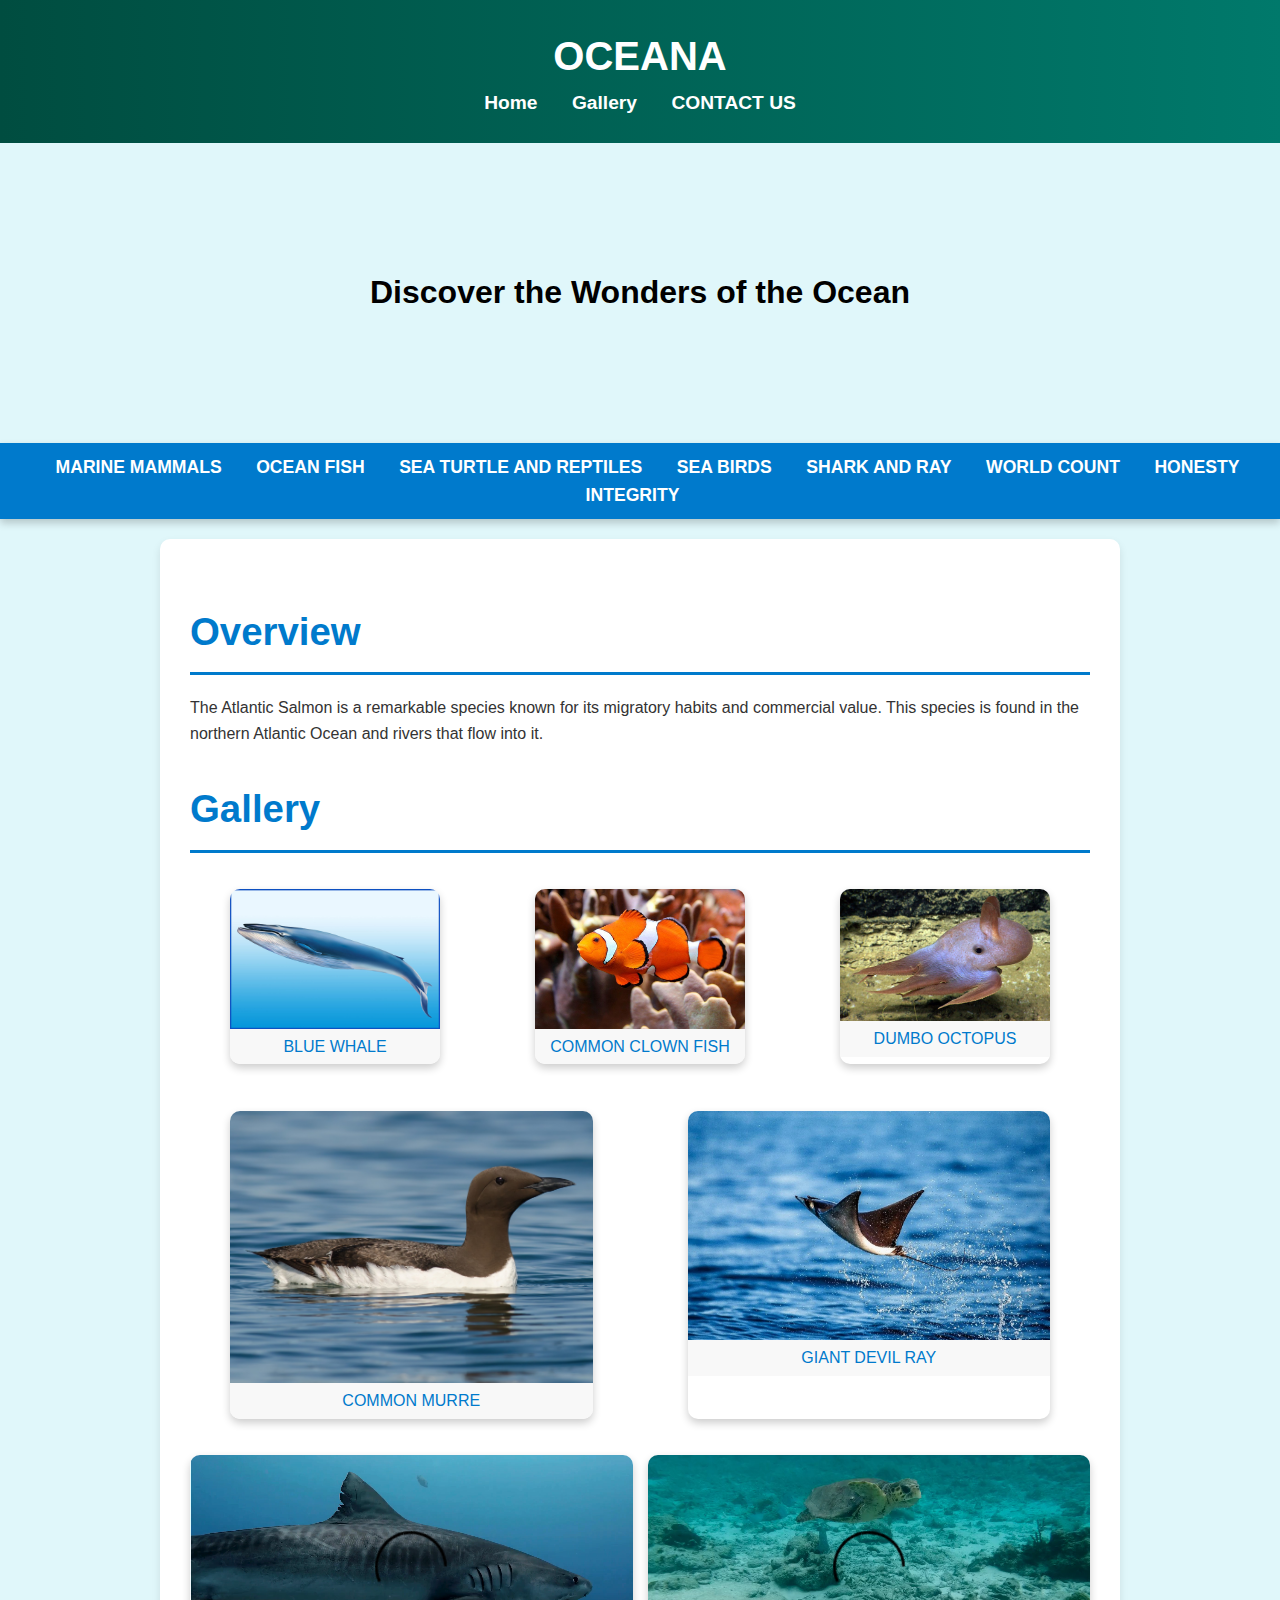
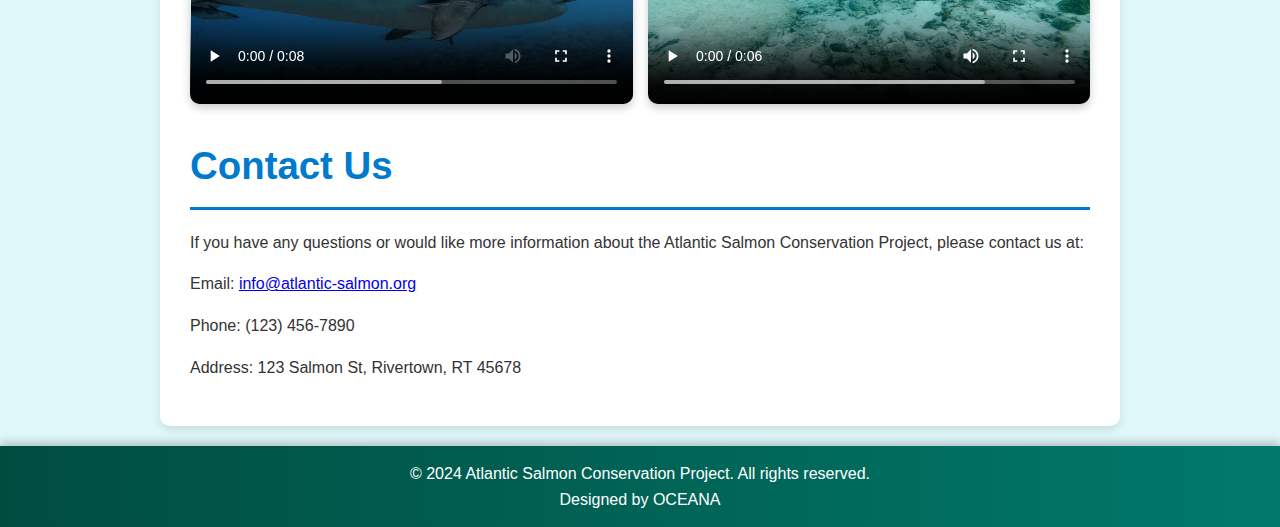
==== src/index.html @ 89fc928e "updatehtml" ====
<!DOCTYPE html>
<html lang="en">
<head>
    <meta charset="UTF-8">
    <meta name="viewport" content="width=device-width, initial-scale=1.0">
    <title>OCEANA</title>
    <style>
        body {
            font-family: 'Segoe UI', Tahoma, Geneva, Verdana, sans-serif;
            line-height: 1.6;
            margin: 0;
            padding: 0;
            color: #333;
            background-color: #e0f7fa; 
        }

        /* Header and Navigation */
        header {
            background: linear-gradient(to right, #004d40, #00796b); 
            color: white;
            padding: 1.5rem 0;
            text-align: center;
            position: relative;
            overflow: hidden;
            animation: slideInFromTop 1s ease-in-out;
        }

        @keyframes slideInFromTop {
            0% {
                transform: translateY(-100%);
            }
            100% {
                transform: translateY(0);
            }
        }

        header h1 {
            margin: 0;
            font-size: 2.5rem;
            font-weight: 700;
        }

        header nav ul {
            list-style: none;
            padding: 0;
            margin: 0;
        }

        header nav ul li {
            display: inline;
            margin: 0 15px;
        }

        header nav ul li a {
            color: white;
            text-decoration: none;
            font-weight: bold;
            font-size: 1.2rem;
            transition: color 0.3s ease;
        }

        header nav ul li a:hover {
            color: #ffeb3b; 
        }

        /* Hero Image */
        .hero {
            background-image: url('hero-image.jpg'); 
            background-size: cover;
            background-position: center;
            height: 300px;
            color: black;
            display: flex;
            justify-content: center;
            align-items: center;
            text-align: center;
            font-size: 2rem;
            font-weight: bold;
            padding: 0 20px;
        }

        /* Mammals Navigation Bar */
        .mammals-nav {
            background-color: #007acc;
            color: white;
            padding: 10px 0;
            text-align: center;
            box-shadow: 0 4px 8px rgba(0, 0, 0, 0.2);
        }

        .mammals-nav ul {
            list-style: none;
            padding: 0;
            margin: 0;
        }

        .mammals-nav ul li {
            display: inline;
            margin: 0 15px;
        }

        .mammals-nav ul li a {
            color: white;
            text-decoration: none;
            font-weight: bold;
            font-size: 1.1rem;
            transition: color 0.3s ease;
        }

        .mammals-nav ul li a:hover {
            color: #ffeb3b; 
        }

        /* Main Content */
        main {
            padding: 30px;
            max-width: 900px;
            margin: 20px auto;
            background-color: #ffffff; 
            border-radius: 10px;
            box-shadow: 0 4px 8px rgba(0, 0, 0, 0.1);
            animation: fadeIn 1s ease-in-out;
        }

        @keyframes fadeIn {
            from {
                opacity: 0;
            }
            to {
                opacity: 1;
            }
        }

        main h2 {
            color: #007acc;
            font-size: 2.4rem;
            margin-bottom: 20px;
            border-bottom: 3px solid #007acc;
            padding-bottom: 10px;
        }

        main h3 {
            color: #004d40;
            font-size: 1.8rem;
            margin-top: 20px;
            border-bottom: 1px solid #ddd;
            padding-bottom: 5px;
        }

        /* Gallery Styles */
        .image-gallery, .video-gallery {
            display: flex;
            flex-wrap: wrap;
            gap: 15px;
            margin-top: 20px;
        }

        .image-gallery figure, .video-gallery video {
            flex: 1;
            min-width: 200px;
            border-radius: 10px;
            overflow: hidden;
            box-shadow: 0 4px 8px rgba(0, 0, 0, 0.2);
            transition: transform 0.3s ease;
        }

        .image-gallery figure:hover, .video-gallery video:hover {
            transform: scale(1.05);
        }

        .image-gallery img, .video-gallery video {
            width: 100%;
            height: auto;
            display: block;
        }

        .image-gallery figcaption {
            text-align: center;
            padding: 5px;
            background-color: #f8f8f8;
            font-size: 1rem;
            color: #007acc;
        }

        /* Footer */
        footer {
            background: linear-gradient(to right, #004d40, #00796b); 
            color: white;
            text-align: center;
            padding: 15px 0;
            margin-top: 20px;
            box-shadow: 0 -4px 8px rgba(0, 0, 0, 0.2);
        }

        footer p {
            margin: 0;
            font-size: 1rem;
        }

        footer a {
            color: #ffeb3b;
            text-decoration: none;
        }

        footer a:hover {
            text-decoration: underline;
        }
    </style>
</head>
<body>
    <header>
        <h1>OCEANA</h1>
        <nav>
            <ul>
                <li><a href="#overview">Home</a></li>
                <li><a href="#gallery">Gallery</a></li>
                <li><a href="contact.html">CONTACT US</a></li>
            </ul>
        </nav>
    </header>

    <div class="hero">
        Discover the Wonders of the Ocean
    </div>

    <div class="mammals-nav">
        <ul>
            <li><a href="BLUEWHALE.html">MARINE MAMMALS</a></li>
            <li><a href="OCEANFISH.html">OCEAN FISH</a></li>
            <li><a href="SEATURTLE.html">SEA TURTLE AND REPTILES</a></li>
            <li><a href="SEABIRD.html">SEA BIRDS</a></li>
            <li><a href="SHARK.html">SHARK AND RAY</a></li>
            <li><a href="worldcount.html">WORLD COUNT</a></li>
            <li><a href="honesty.html">HONESTY INTEGRITY</a></li>
        </ul>
    </div>

    <main>
        <section id="overview">
            <h2>Overview</h2>
            <p>The Atlantic Salmon is a remarkable species known for its migratory habits and commercial value. This species is found in the northern Atlantic Ocean and rivers that flow into it.</p>
        </section>

        <section id="gallery">
            <h2>Gallery</h2>
            <div class="image-gallery">
                <figure>
                    <img src="BLUEWHALE.jpg" alt="Blue Whale">
                    <figcaption>BLUE WHALE</figcaption>
                </figure>
                <figure>
                    <img src="OCEANFISH.jpg" alt="Common Clownfish">
                    <figcaption>COMMON CLOWN FISH</figcaption>
                </figure>
                <figure>
                    <img src="SEATURTLE.jpg" alt="Sea Turtle">
                    <figcaption>DUMBO OCTOPUS</figcaption>
                </figure>
                <figure>
                    <img src="SEABIRD.jpg" alt="Sea Bird">
                    <figcaption>COMMON MURRE</figcaption>
                </figure>
                <figure>
                    <img src="SHARK.jpg" alt="Shark">
                    <figcaption>GIANT DEVIL RAY</figcaption>
                </figure>
            </div>

            <div class="video-gallery">
                <video controls>
                    <source src="v1.mp4" type="video/mp4">
                    Your browser does not support the video tag.
                </video>
                <video controls>
                    <source src="v2.mp4" type="video/mp4">
                    Your browser does not support the video tag.
                </video>
            </div>
        </section>

        <section id="contact">
            <h2>Contact Us</h2>
            <p>If you have any questions or would like more information about the Atlantic Salmon Conservation Project, please contact us at:</p>
            <p>Email: <a href="mailto:info@atlantic-salmon.org">info@atlantic-salmon.org</a></p>
            <p>Phone: (123) 456-7890</p>
            <p>Address: 123 Salmon St, Rivertown, RT 45678</p>
        </section>
    </main>

    <footer>
        <p>&copy; 2024 Atlantic Salmon Conservation Project. All rights reserved.</p>
        <p>Designed by OCEANA</p>
    </footer>
</body>
</html>
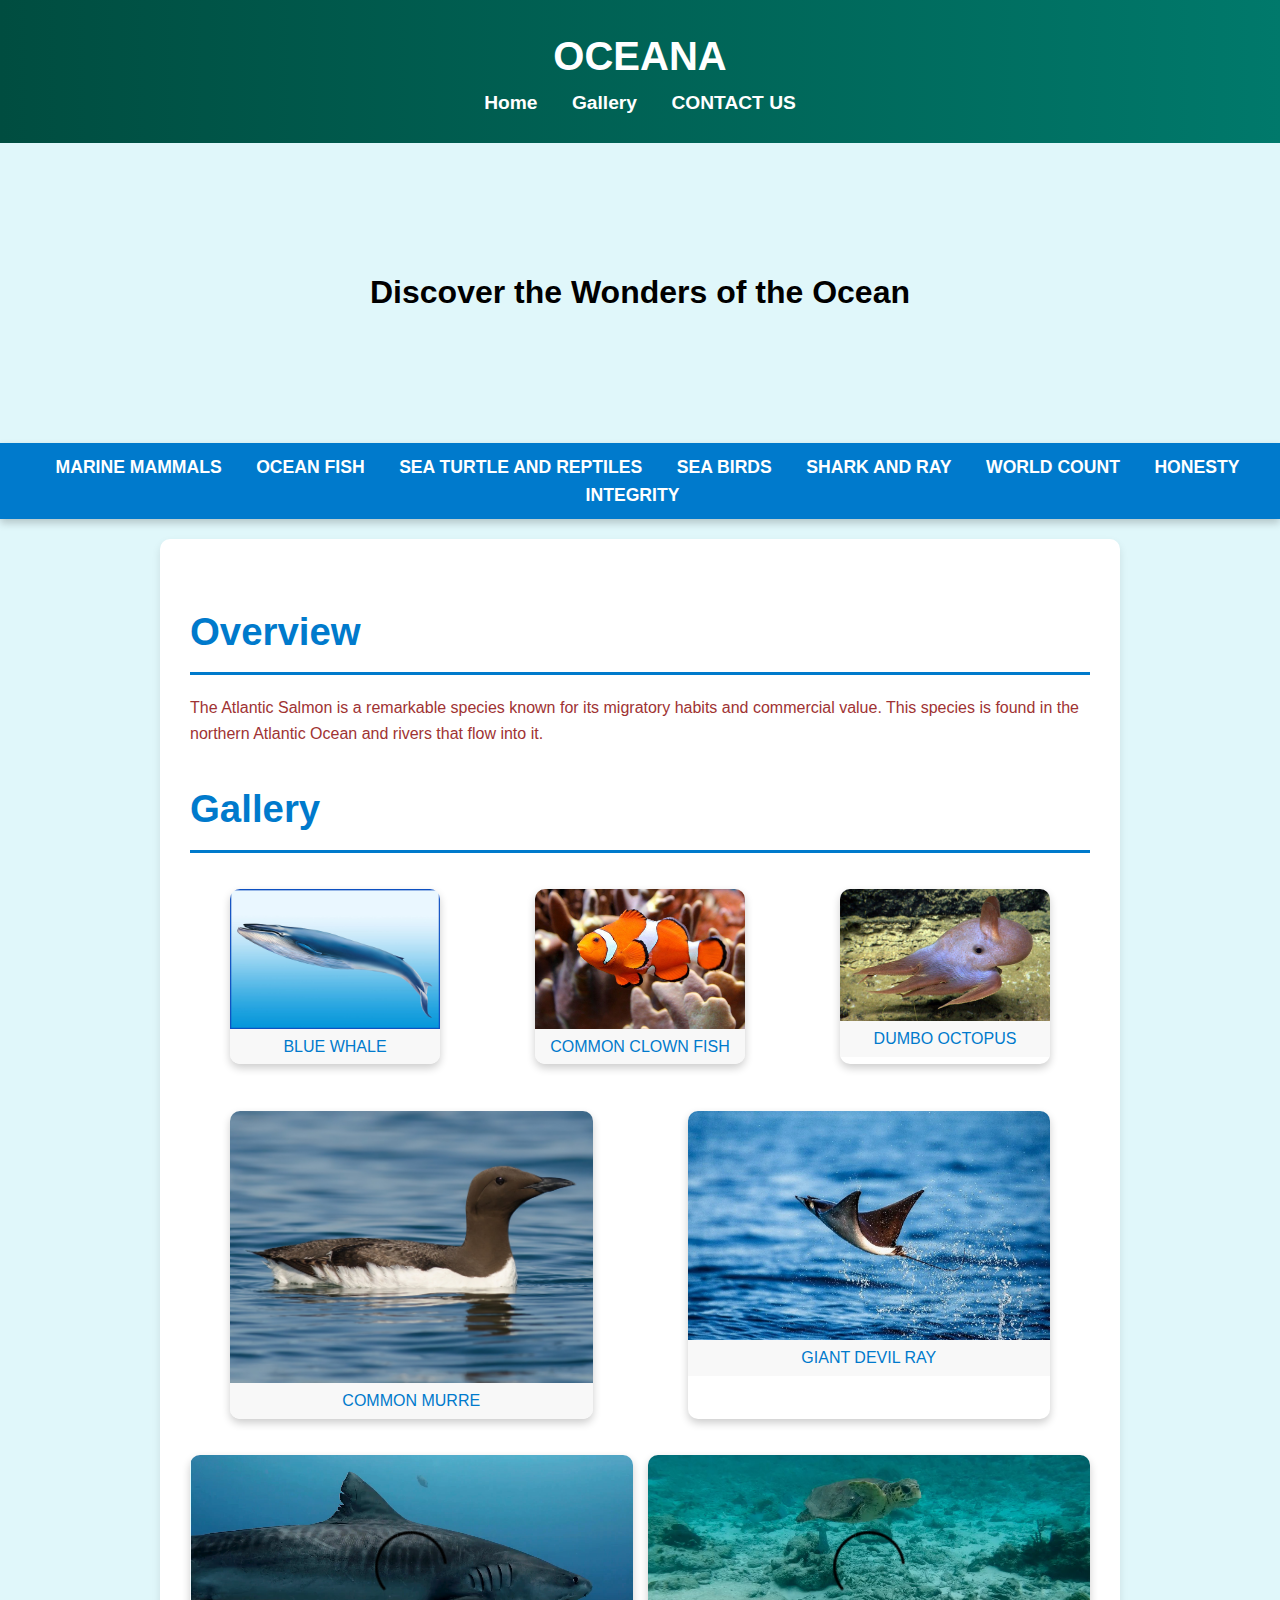
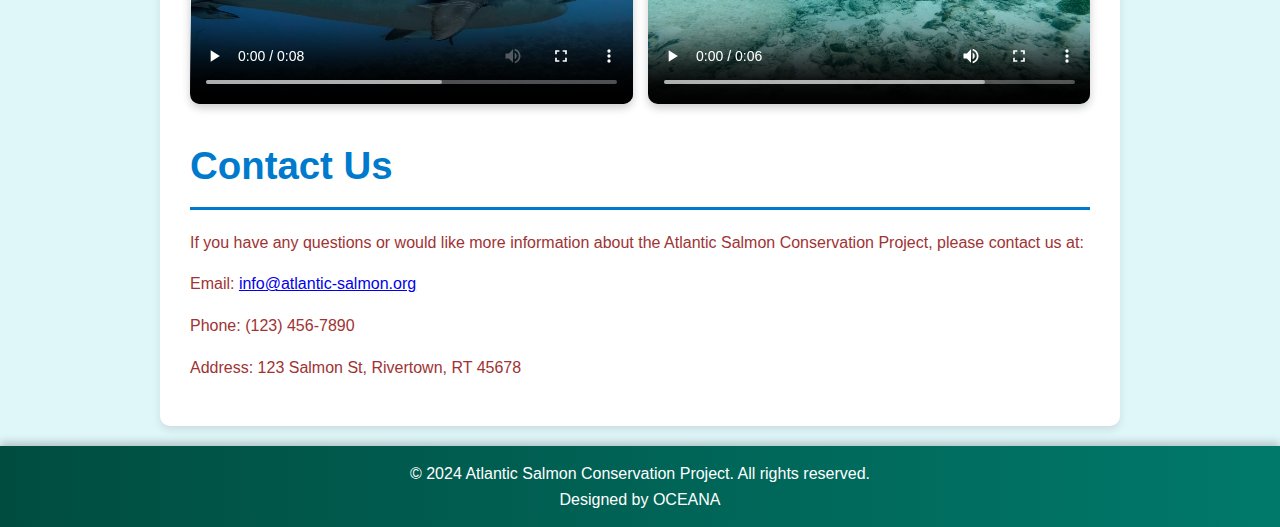
==== commit fc950b13: "khush" ====
--- a/src/index.html
+++ b/src/index.html
@@ -10,7 +10,7 @@
             line-height: 1.6;
             margin: 0;
             padding: 0;
-            color: #333;
+            color: #a03333;
             background-color: #e0f7fa; 
         }
 
